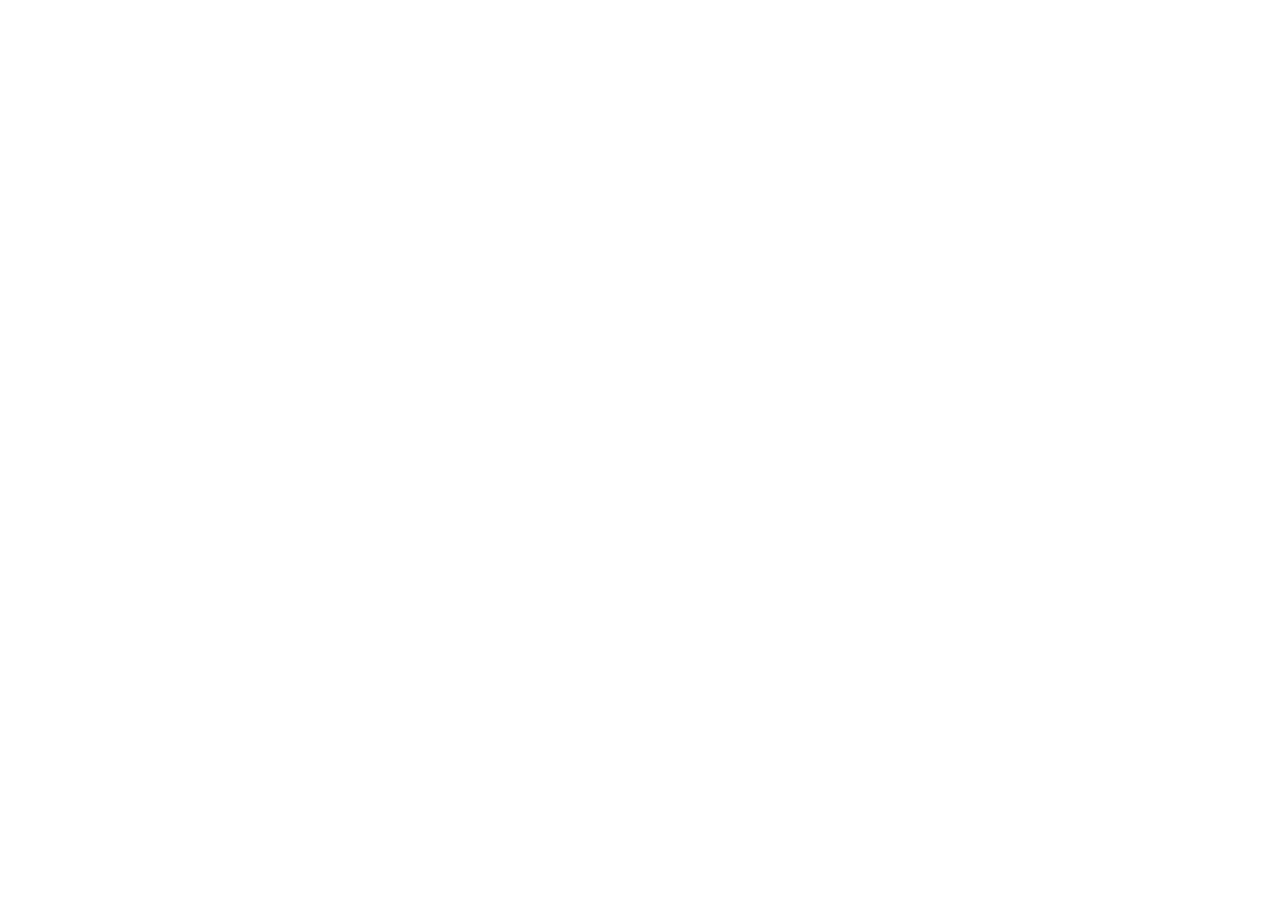
==== index.html @ d5025c44 "Pievienoju index.html un style.css" ====
<!DOCTYPE html>
<html lang="en">
<link rel="stylesheet" href="style.css">
<head>
    <meta charset="UTF-8">
    <meta name="viewport" content="width=device-width, initial-scale=1.0">
    <title>Document</title>
</head>
<body>
    
</body>
</html>
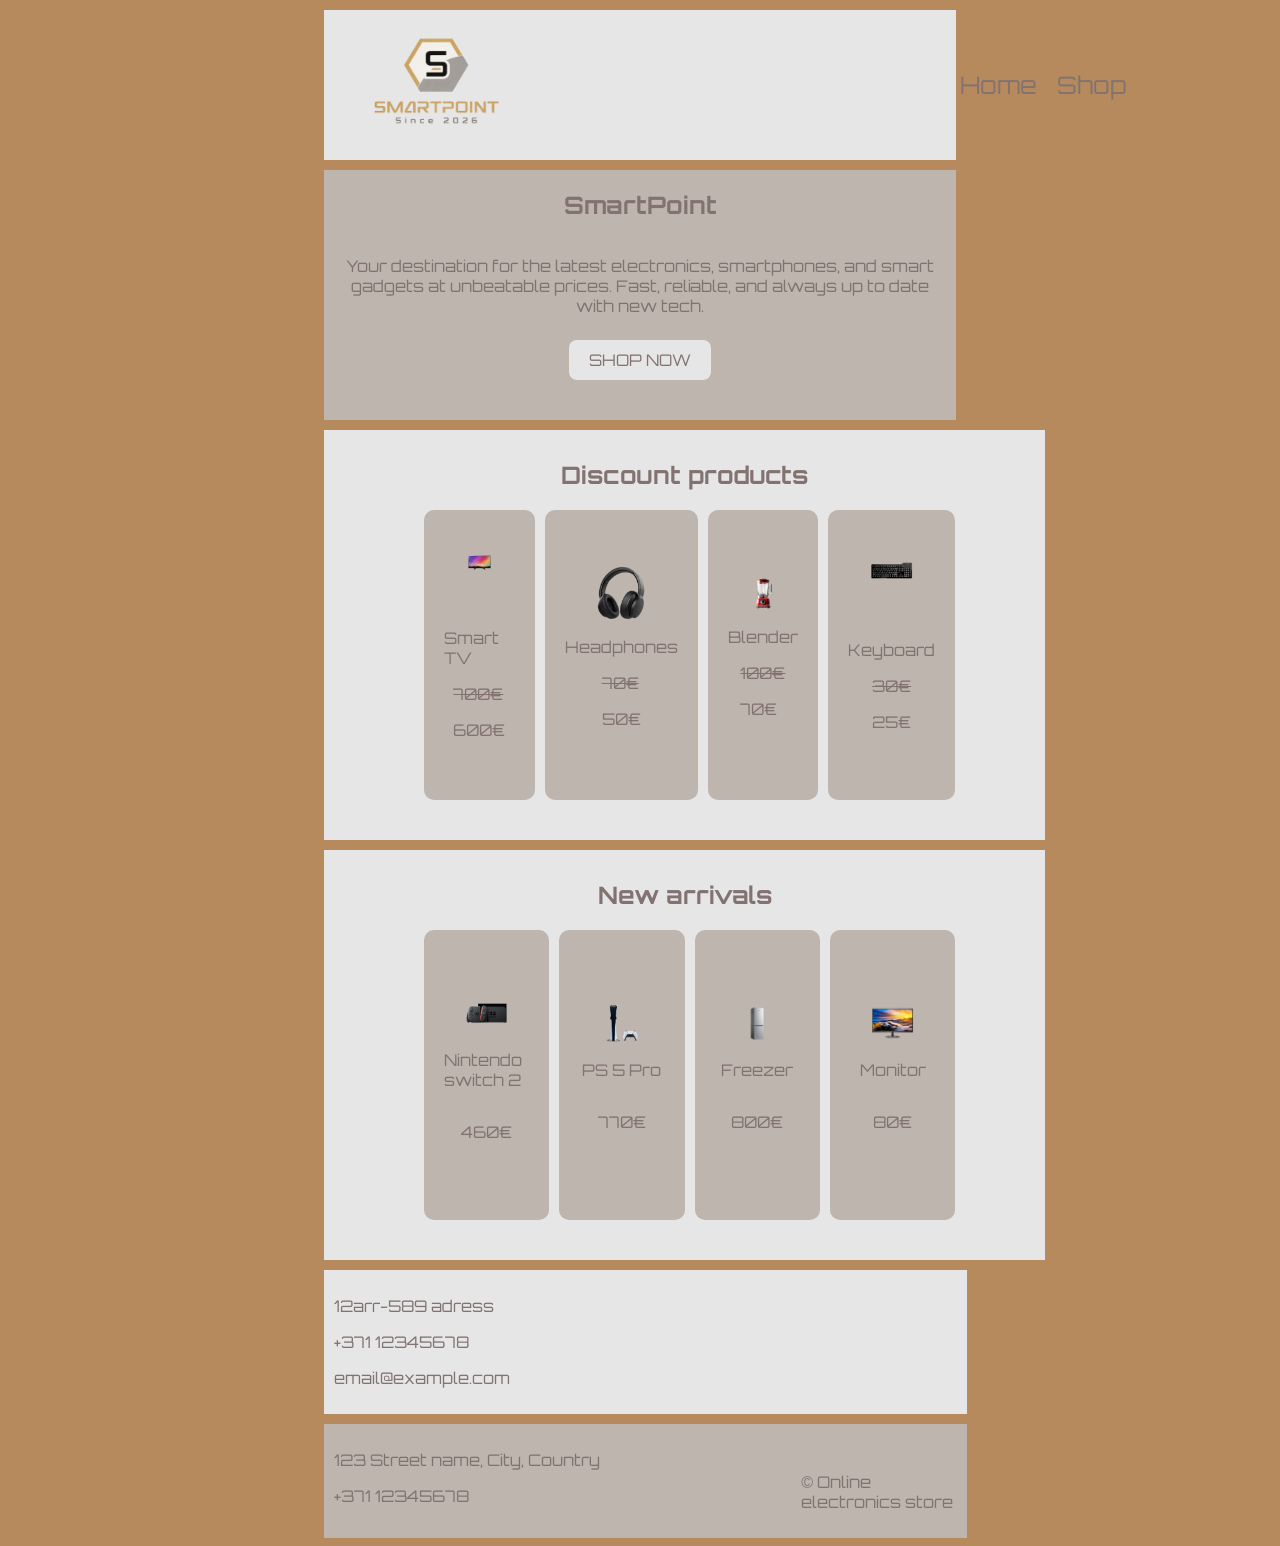
==== commit e0720d55: "Izmainiju failu nosaukumus." ====
--- a/index.html
+++ b/index.html
@@ -1,12 +1,114 @@
 <!DOCTYPE html>
 <html lang="en">
 <link rel="stylesheet" href="style.css">
+<link rel="preconnect" href="https://fonts.googleapis.com">
+<link rel="preconnect" href="https://fonts.gstatic.com" crossorigin>
+<link href="https://fonts.googleapis.com/css2?family=Orbitron:wght@400..900&display=swap" rel="stylesheet">
 <head>
     <meta charset="UTF-8">
     <meta name="viewport" content="width=device-width, initial-scale=1.0">
-    <title>Document</title>
+    <title>SmartPoint</title>
 </head>
 <body>
-    
+    <header>
+        <img src="SMARTPOINT logo design concept (1).png" height="150">
+        <nav class="nav-menu">
+            <nav class="poga">
+                <p>Home</p>
+            </nav>
+            <nav class="poga">    
+                <a href="shop.html" style="text-decoration: none;">Shop</a>
+            </nav>
+        </nav>
+        
+    </header>
+    <div class="add">
+        <h2>SmartPoint</h2>
+        <p class="description">Your destination for the latest electronics, smartphones, and smart gadgets at unbeatable prices. Fast, reliable, and always up to date with new tech.</p>
+        <a href="shop.html" style="text-decoration: none;" class="shop-now">SHOP NOW</a>
+    </div>
+    <div class="discount-products">
+        <h2 class="title">Discount products</h2><br>
+        <div class="discount-product">
+            <img src="SmartTV.png">
+            <div class="problem">
+                <p class="name">Smart TV</p>
+                <div class="price">
+                    <s class="before">700€</s>
+                    <p class="after">600€</p>
+            </div>
+            </div>
+        </div>
+        <div class="discount-product">
+            <img src="headphones.webp">
+            <p class="name">Headphones</p>
+            <div class="price">
+                <s class="before">70€</s>
+                <p class="after">50€</p>
+            </div>
+        </div>
+        <div class="discount-product">
+            <img src="blender.webp">
+            <p class="name">Blender</p>
+            <div class="price">
+                <s class="before">100€</s>
+                <p class="after">70€</p>
+            </div>
+        </div>
+        <div class="discount-product">
+            <img src="keyboaard.png">
+            <div class="problem">
+                <p class="name">Keyboard</p>
+                <div class="price">
+                    <s>30€</s>
+                    <p>25€</p>
+                </div>
+            </div>
+        </div>
+    </div>
+    <div class="discount-products">
+        <h2 class="title">New arrivals</h2><br>
+        <div class="discount-product">
+            <img src="1-nitendo-switch-2.png">
+            <p class="name">Nintendo switch 2</p>
+            <div class="price">
+                <p class="after">460€</p>
+            </div>
+        </div>
+        <div class="discount-product">
+            <img src="ps5pro.webp">
+            <p class="name">PS 5 Pro</p>
+            <div class="price">
+                <p class="after">770€</p>
+            </div>
+        </div>
+        <div class="discount-product">
+            <img src="freezer.png">
+            <p class="name">Freezer</p>
+            <div class="price">
+                <p class="after">800€</p>
+            </div>
+        </div>
+        <div class="discount-product">
+            <img src="monitor.webp">
+                <p class="name">Monitor</p>
+                <div class="price">
+                    <p class="after">80€</p>
+                </div>
+            </div>
+        </div>
+    </div>
+    <div class="contact">
+        <p>12arr-589 adress</p>
+        <p>+371 12345678</p>
+        <p>email@example.com</p>
+    </div>
+    <div class="rights">
+        <p>123 Street name, City, Country</p>
+        <p>+371 12345678</p>
+        <div class="author">
+            <p>© Online electronics store</p>
+        </div>
+    </div>
 </body>
 </html>
--- a/style.css
+++ b/style.css
@@ -0,0 +1,138 @@
+body {
+    background-color: #B68A5D;
+    font-family: "Orbitron", sans-serif;
+    color: #827371;
+}
+
+header {
+    display: flex;
+    background-color: #E6E6E6;
+    font-size: 24px;
+    width: 50%;
+    gap: 65%;
+    margin-top: 10px;
+    margin-left: 25%;
+}
+
+.nav-menu {
+    align-items: center;
+    display: flex;
+    gap: 20px;
+    transition: 0.3s;
+}
+
+.poga {
+    color: #827371;
+    transition: 0.3s;
+}
+
+.poga:hover {
+    color: #B68A5D;
+}
+
+a {
+    color: #827371;
+    transition: 0.3s;
+}
+
+a:hover {
+    color: #B68A5D;
+}
+
+.add {
+    background-color: #BDB5AE;
+    display: flex;
+    flex-direction: column;
+    height: 250px;
+    width: 50%;
+    margin-left: 25%;
+    margin-top: 10px;
+    align-items: center; 
+    text-align: center;
+}
+
+.description {
+    max-width: 600px;
+}
+
+.shop-now {
+    background-color: #E6E6E6;
+    border-radius: 8px;
+    padding: 10px 20px;
+    transition: 0.3s;
+    position: absolute;
+    margin-top: 170px;
+}
+
+.shop-now:hover {
+    padding: 15px 25px;
+    transition: 0.3s;
+    margin-top: 162px;
+    border-radius: 10px;
+    font-size: 22px;
+}
+
+.discount-products {
+    background-color: #E6E6E6;
+    width: 42.82%;
+    margin-left: 25%;
+    display: flex;
+    margin-top: 10px;
+    align-items: center;
+    justify-content: center;
+    height: 390px;
+    padding: 10px 90px;
+}
+
+.discount-product {
+    width: 25%;
+    margin-top: 80px;
+    background-color: #BDB5AE;
+    height: 250px;
+    border-radius: 10px;
+    align-items: center;
+    justify-content: center;
+    display: flex;
+    flex-direction: column;
+    padding: 20px;
+    margin-top: 40px;
+    margin-left: 10px;
+}
+
+.discount-product img {
+    width:50%;
+}
+
+.title {
+    margin-top: 0px;
+    position: absolute;
+    margin-top: -300px;
+}
+
+.problem {
+    align-items: center;
+    display: flex;
+    flex-direction: column;
+    margin-top: 40px;
+}
+
+.contact {
+    background-color: #E6E6E6;
+    width: 49.28%;
+    padding: 10px;
+    margin-top: 10px;
+    margin-left: 25%;
+}
+
+.rights {
+    width: 49.28%;
+    margin-left: 25%;
+    background-color: #BDB5AE;
+    padding: 10px;
+    margin-top: 10px;
+}
+
+.author {
+    margin-left: 75%;
+    margin-top: -50px;
+}
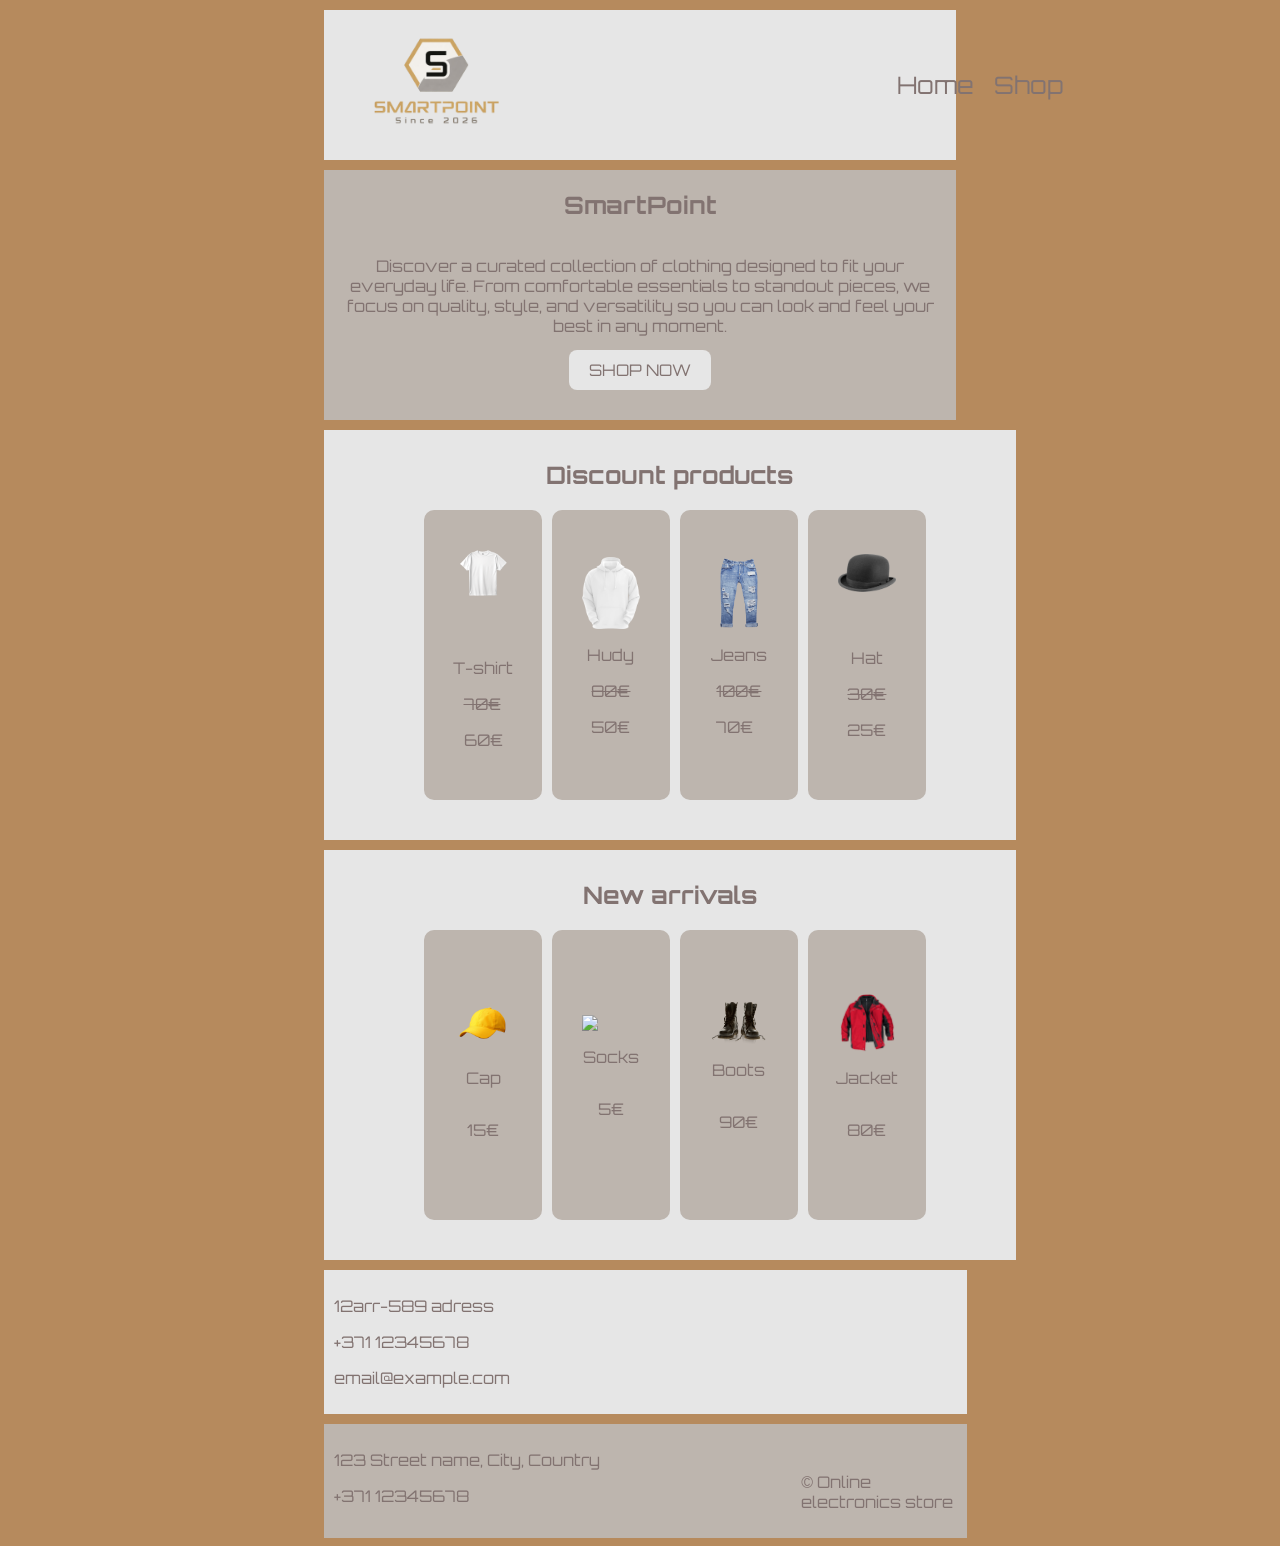
==== commit eebfbd34: "Samainiju attelus un aprakstu pec prasibam, ka ari izvairijos no vizualiem bagiem" ====
--- a/index.html
+++ b/index.html
@@ -1,6 +1,13 @@
 <!DOCTYPE html>
 <html lang="en">
 <link rel="stylesheet" href="style.css">
+<head>
+    <meta charset="UTF-8">
+    <meta name="viewport" content="width=device-width, initial-scale=1.0">
+    <title>Document</title>
+</head>
+</html>
+<link rel="stylesheet" href="main.css">
 <link rel="preconnect" href="https://fonts.googleapis.com">
 <link rel="preconnect" href="https://fonts.gstatic.com" crossorigin>
 <link href="https://fonts.googleapis.com/css2?family=Orbitron:wght@400..900&display=swap" rel="stylesheet">
@@ -24,41 +31,41 @@
     </header>
     <div class="add">
         <h2>SmartPoint</h2>
-        <p class="description">Your destination for the latest electronics, smartphones, and smart gadgets at unbeatable prices. Fast, reliable, and always up to date with new tech.</p>
+        <p class="description">Discover a curated collection of clothing designed to fit your everyday life. From comfortable essentials to standout pieces, we focus on quality, style, and versatility so you can look and feel your best in any moment.</p>
         <a href="shop.html" style="text-decoration: none;" class="shop-now">SHOP NOW</a>
     </div>
     <div class="discount-products">
         <h2 class="title">Discount products</h2><br>
         <div class="discount-product">
-            <img src="SmartTV.png">
+            <img src="t-shirt.png">
             <div class="problem">
-                <p class="name">Smart TV</p>
+                <p class="name">T-shirt</p>
                 <div class="price">
-                    <s class="before">700€</s>
-                    <p class="after">600€</p>
-            </div>
+                    <s class="before">70€</s>
+                    <p class="after">60€</p>
+                </div>
             </div>
         </div>
         <div class="discount-product">
-            <img src="headphones.webp">
-            <p class="name">Headphones</p>
+            <img src="hudy.png">
+            <p class="name">Hudy</p>
             <div class="price">
-                <s class="before">70€</s>
+                <s class="before">80€</s>
                 <p class="after">50€</p>
             </div>
         </div>
         <div class="discount-product">
-            <img src="blender.webp">
-            <p class="name">Blender</p>
+            <img src="jeans.png">
+            <p class="name">Jeans</p>
             <div class="price">
                 <s class="before">100€</s>
                 <p class="after">70€</p>
             </div>
         </div>
         <div class="discount-product">
-            <img src="keyboaard.png">
+            <img src="hat.png">
             <div class="problem">
-                <p class="name">Keyboard</p>
+                <p class="name">Hat</p>
                 <div class="price">
                     <s>30€</s>
                     <p>25€</p>
@@ -69,29 +76,29 @@
     <div class="discount-products">
         <h2 class="title">New arrivals</h2><br>
         <div class="discount-product">
-            <img src="1-nitendo-switch-2.png">
-            <p class="name">Nintendo switch 2</p>
+            <img src="cap.png">
+            <p class="name">Cap</p>
             <div class="price">
-                <p class="after">460€</p>
+                <p class="after">15€</p>
             </div>
         </div>
         <div class="discount-product">
-            <img src="ps5pro.webp">
-            <p class="name">PS 5 Pro</p>
+            <img src="socks.png">
+            <p class="name">Socks</p>
             <div class="price">
-                <p class="after">770€</p>
+                <p class="after">5€</p>
             </div>
         </div>
         <div class="discount-product">
-            <img src="freezer.png">
-            <p class="name">Freezer</p>
+            <img src="boots.png">
+            <p class="name">Boots</p>
             <div class="price">
-                <p class="after">800€</p>
+                <p class="after">90€</p>
             </div>
         </div>
         <div class="discount-product">
-            <img src="monitor.webp">
-                <p class="name">Monitor</p>
+            <img src="jacket.webp">
+                <p class="name">Jacket</p>
                 <div class="price">
                     <p class="after">80€</p>
                 </div>
@@ -103,12 +110,12 @@
         <p>+371 12345678</p>
         <p>email@example.com</p>
     </div>
-    <div class="rights">
+    <footer class="rights">
         <p>123 Street name, City, Country</p>
         <p>+371 12345678</p>
         <div class="author">
             <p>© Online electronics store</p>
         </div>
-    </div>
+    </footer>
 </body>
 </html>
--- a/main.css
+++ b/main.css
@@ -0,0 +1,139 @@
+body {
+    background-color: #B68A5D;
+    font-family: "Orbitron", sans-serif;
+    color: #827371;
+}
+
+header {
+    display: flex;
+    background-color: #E6E6E6;
+    font-size: 24px;
+    width: 50%;
+    gap: 55%;
+    margin-top: 10px;
+    margin-left: 25%;
+}
+
+.nav-menu {
+    align-items: center;
+    display: flex;
+    gap: 20px;
+    transition: 0.3s;
+    justify-content: end;
+}
+
+.poga {
+    color: #827371;
+    transition: 0.3s;
+}
+
+.poga:hover {
+    color: #B68A5D;
+}
+
+a {
+    color: #827371;
+    transition: 0.3s;
+}
+
+a:hover {
+    color: #B68A5D;
+}
+
+.add {
+    background-color: #BDB5AE;
+    display: flex;
+    flex-direction: column;
+    height: 250px;
+    width: 50%;
+    margin-left: 25%;
+    margin-top: 10px;
+    align-items: center; 
+    text-align: center;
+}
+
+.description {
+    max-width: 600px;
+}
+
+.shop-now {
+    background-color: #E6E6E6;
+    border-radius: 8px;
+    padding: 10px 20px;
+    transition: 0.3s;
+    position: absolute;
+    margin-top: 180px;
+}
+
+.shop-now:hover {
+    padding: 15px 25px;
+    transition: 0.3s;
+    margin-top: 172px;
+    border-radius: 10px;
+    font-size: 22px;
+}
+
+.discount-products {
+    background-color: #E6E6E6;
+    width: 40.50%;
+    margin-left: 25%;
+    display: flex;
+    margin-top: 10px;
+    align-items: center;
+    justify-content: center;
+    height: 390px;
+    padding: 10px 90px;
+}
+
+.discount-product {
+    width: 100%;
+    margin-top: 80px;
+    background-color: #BDB5AE;
+    height: 250px;
+    border-radius: 10px;
+    align-items: center;
+    justify-content: center;
+    display: flex;
+    flex-direction: column;
+    padding: 20px;
+    margin-top: 40px;
+    margin-left: 10px;
+}
+
+.discount-product img {
+    width:75%;
+}
+
+.title {
+    margin-top: 0px;
+    position: absolute;
+    margin-top: -300px;
+}
+
+.problem {
+    align-items: center;
+    display: flex;
+    flex-direction: column;
+    margin-top: 40px;
+}
+
+.contact {
+    background-color: #E6E6E6;
+    width: 49.28%;
+    padding: 10px;
+    margin-top: 10px;
+    margin-left: 25%;
+}
+
+.rights {
+    width: 49.28%;
+    margin-left: 25%;
+    background-color: #BDB5AE;
+    padding: 10px;
+    margin-top: 10px;
+}
+
+.author {
+    margin-left: 75%;
+    margin-top: -50px;
+}
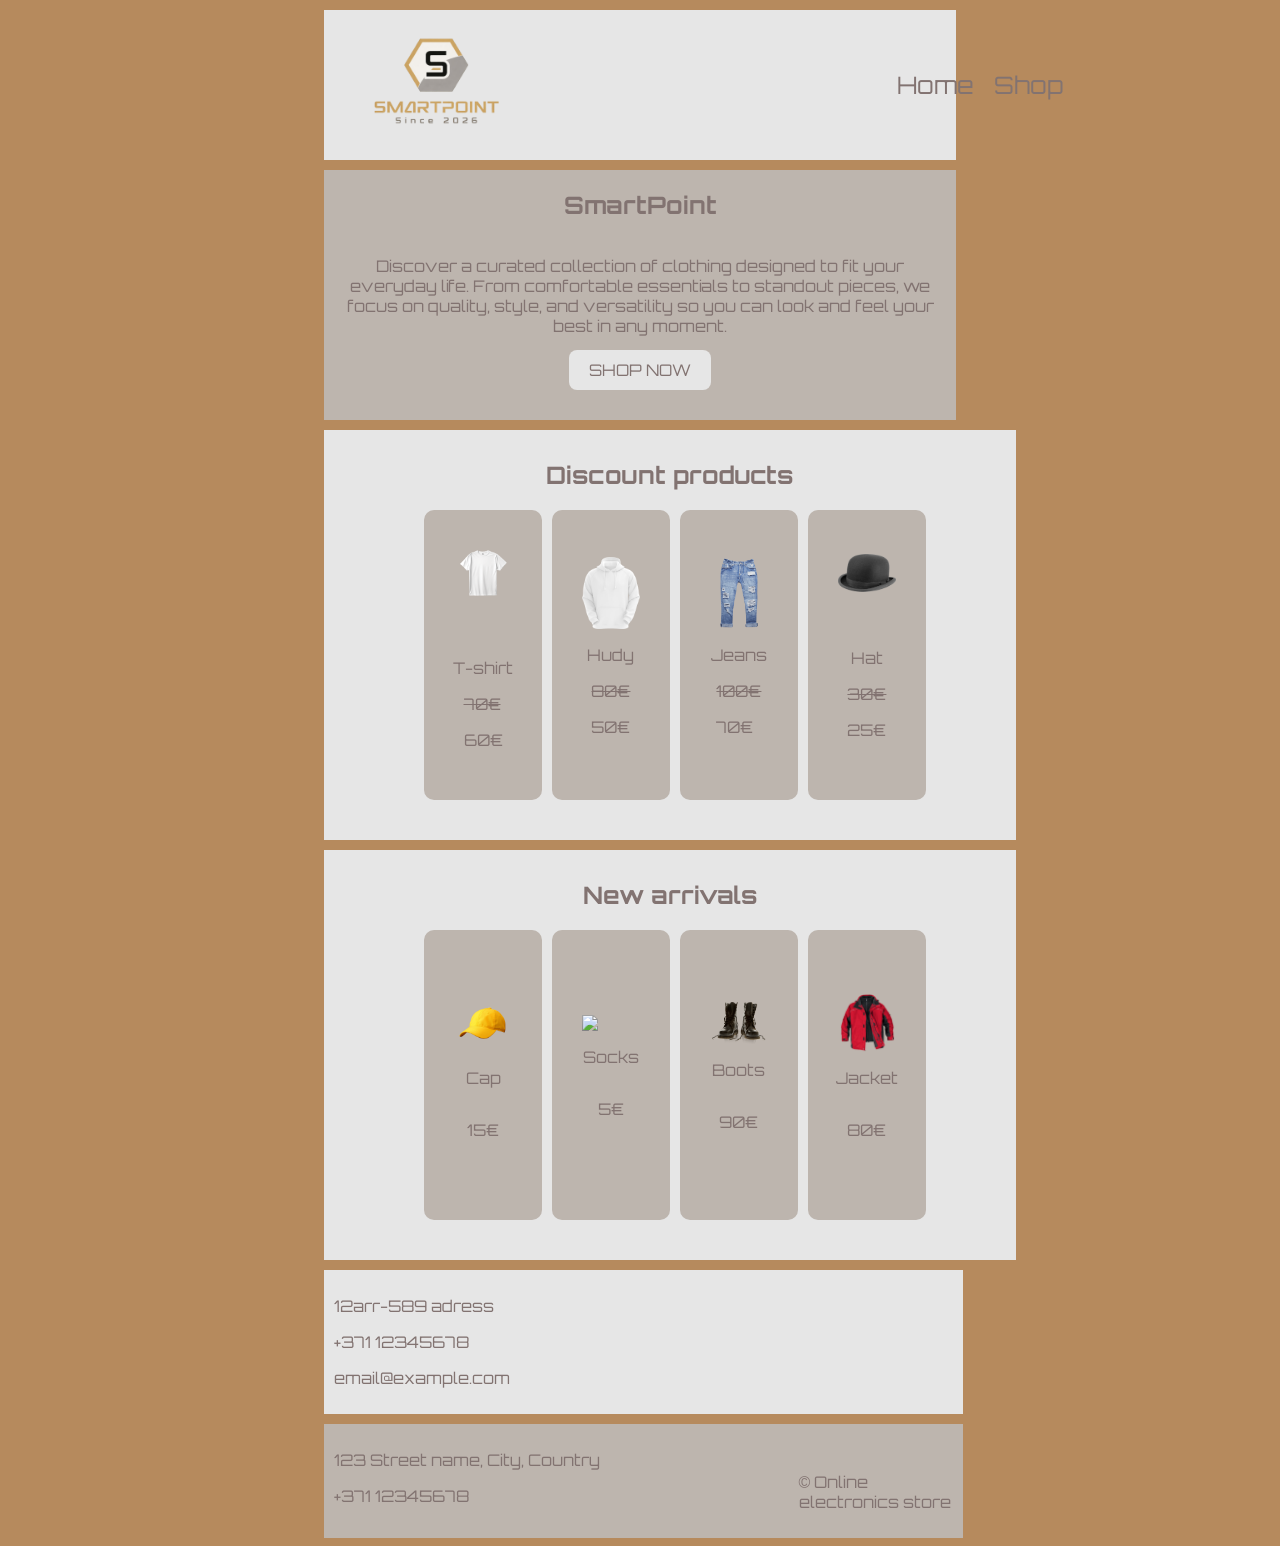
==== commit ddb3c0a1: "Izmainiju lapas nosaukumu" ====
--- a/index.html
+++ b/index.html
@@ -4,7 +4,7 @@
 <head>
     <meta charset="UTF-8">
     <meta name="viewport" content="width=device-width, initial-scale=1.0">
-    <title>Document</title>
+    <title>SmartPoint</title>
 </head>
 </html>
 <link rel="stylesheet" href="main.css">
--- a/main.css
+++ b/main.css
@@ -119,14 +119,14 @@
 
 .contact {
     background-color: #E6E6E6;
-    width: 49.28%;
+    width: 49%;
     padding: 10px;
     margin-top: 10px;
     margin-left: 25%;
 }
 
 .rights {
-    width: 49.28%;
+    width: 49%;
     margin-left: 25%;
     background-color: #BDB5AE;
     padding: 10px;
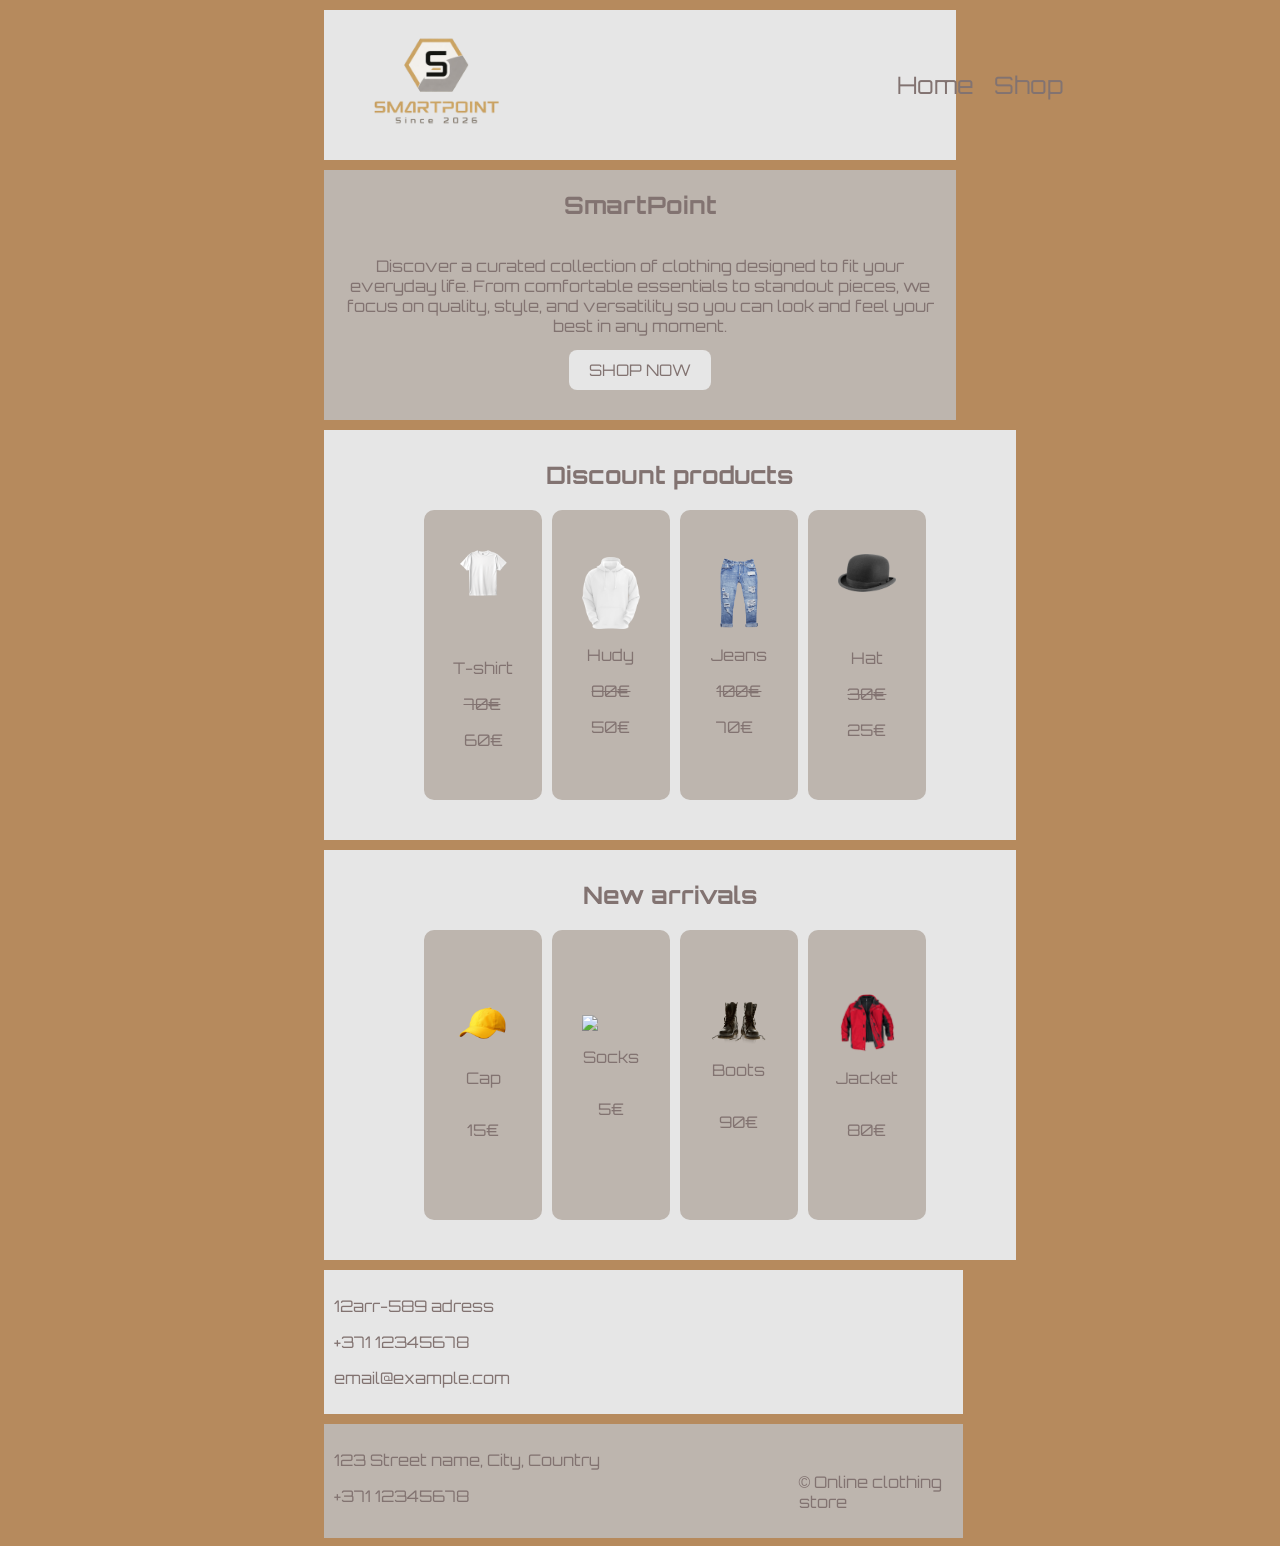
==== commit 2fa4d286: "Izmainiju footer sekcijas tekstu" ====
--- a/index.html
+++ b/index.html
@@ -114,7 +114,7 @@
         <p>123 Street name, City, Country</p>
         <p>+371 12345678</p>
         <div class="author">
-            <p>© Online electronics store</p>
+            <p>© Online clothing store</p>
         </div>
     </footer>
 </body>
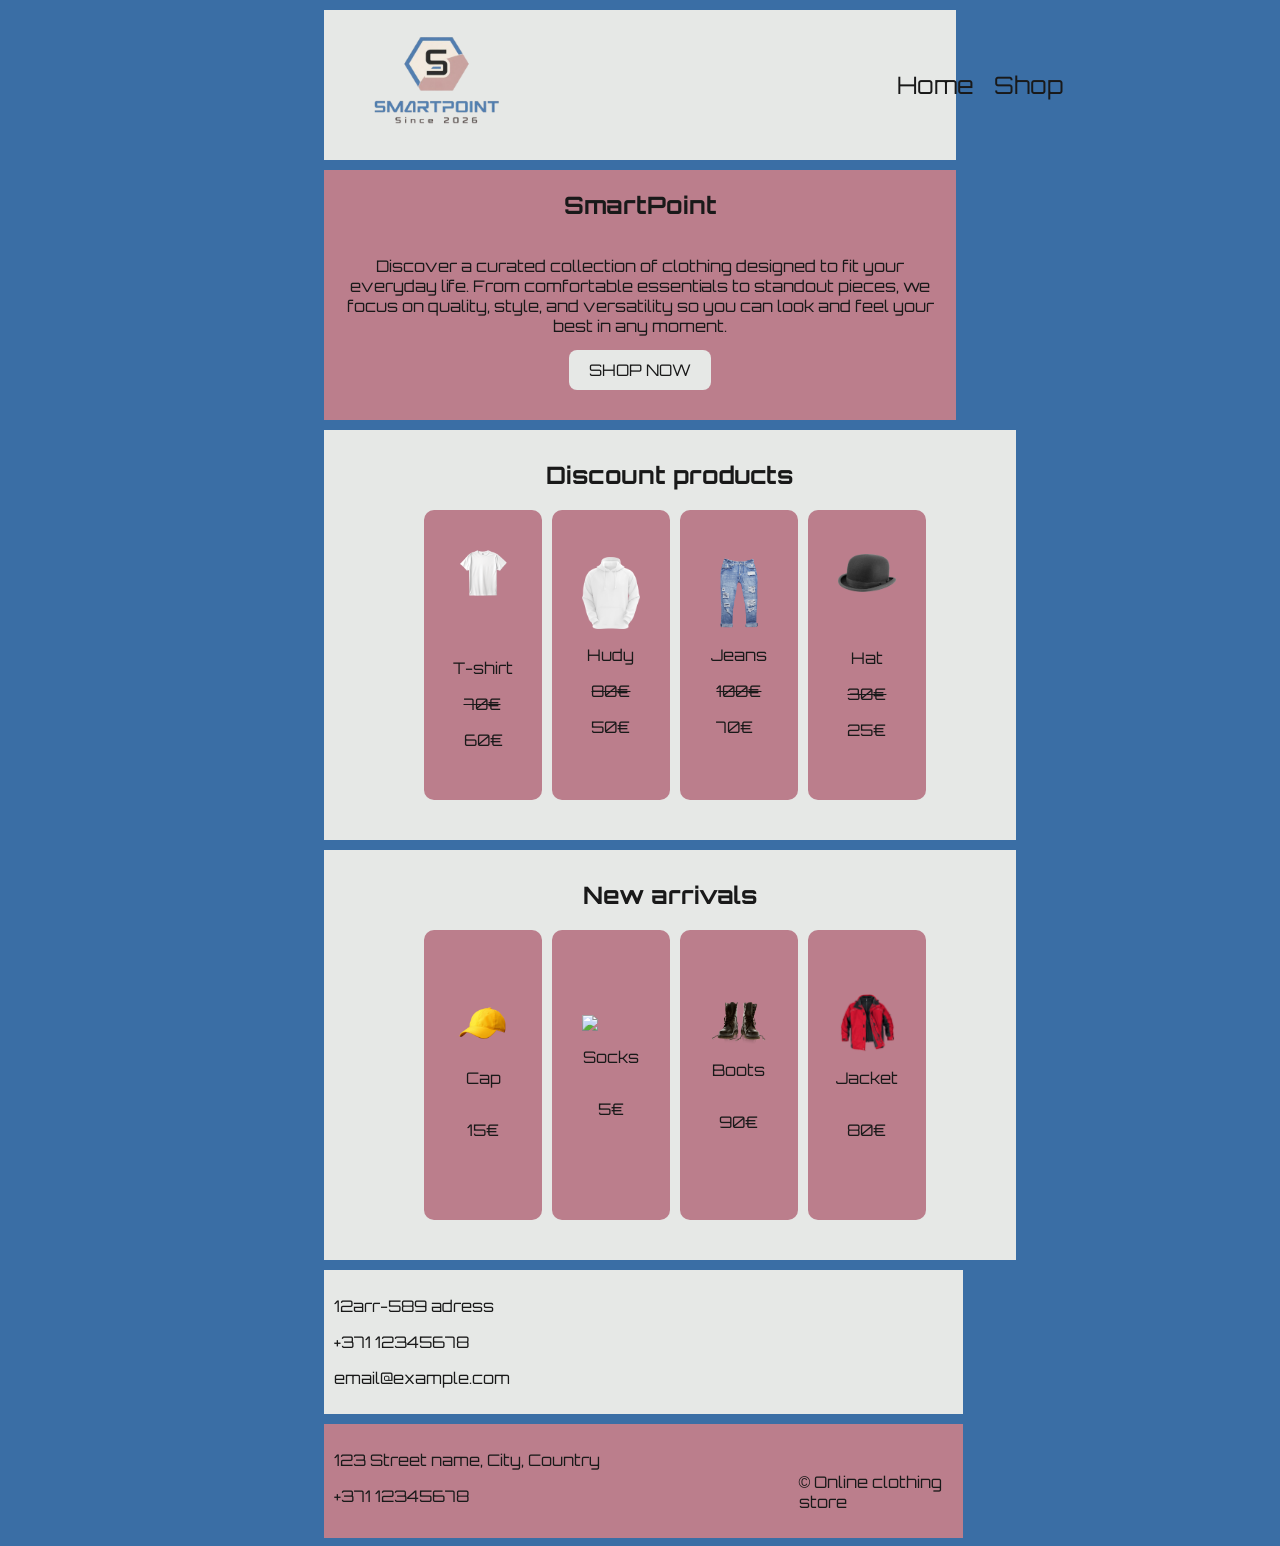
==== commit e4452c30: "Izmainiju krasas logotipa." ====
--- a/index.html
+++ b/index.html
@@ -18,7 +18,7 @@
 </head>
 <body>
     <header>
-        <img src="SMARTPOINT logo design concept (1).png" height="150">
+        <img src="logo.png" height="150">
         <nav class="nav-menu">
             <nav class="poga">
                 <p>Home</p>
--- a/main.css
+++ b/main.css
@@ -1,12 +1,12 @@
 body {
-    background-color: #B68A5D;
+    background-color: #3A6EA5;
     font-family: "Orbitron", sans-serif;
-    color: #827371;
+    color: #191919;
 }
 
 header {
     display: flex;
-    background-color: #E6E6E6;
+    background-color: #E6E8E6;
     font-size: 24px;
     width: 50%;
     gap: 55%;
@@ -23,25 +23,25 @@
 }
 
 .poga {
-    color: #827371;
+    color: #191919;
     transition: 0.3s;
 }
 
 .poga:hover {
-    color: #B68A5D;
+    color: #BB7E8C;
 }
 
 a {
-    color: #827371;
+    color: #191919;
     transition: 0.3s;
 }
 
 a:hover {
-    color: #B68A5D;
+    color: #BB7E8C;
 }
 
 .add {
-    background-color: #BDB5AE;
+    background-color: #BB7E8C;
     display: flex;
     flex-direction: column;
     height: 250px;
@@ -57,7 +57,7 @@
 }
 
 .shop-now {
-    background-color: #E6E6E6;
+    background-color: #E6E8E6;
     border-radius: 8px;
     padding: 10px 20px;
     transition: 0.3s;
@@ -74,7 +74,7 @@
 }
 
 .discount-products {
-    background-color: #E6E6E6;
+    background-color: #E6E8E6;
     width: 40.50%;
     margin-left: 25%;
     display: flex;
@@ -88,7 +88,7 @@
 .discount-product {
     width: 100%;
     margin-top: 80px;
-    background-color: #BDB5AE;
+    background-color: #BB7E8C;
     height: 250px;
     border-radius: 10px;
     align-items: center;
@@ -118,7 +118,7 @@
 }
 
 .contact {
-    background-color: #E6E6E6;
+    background-color: #E6E8E6;
     width: 49%;
     padding: 10px;
     margin-top: 10px;
@@ -128,7 +128,7 @@
 .rights {
     width: 49%;
     margin-left: 25%;
-    background-color: #BDB5AE;
+    background-color: #BB7E8C;
     padding: 10px;
     margin-top: 10px;
 }
